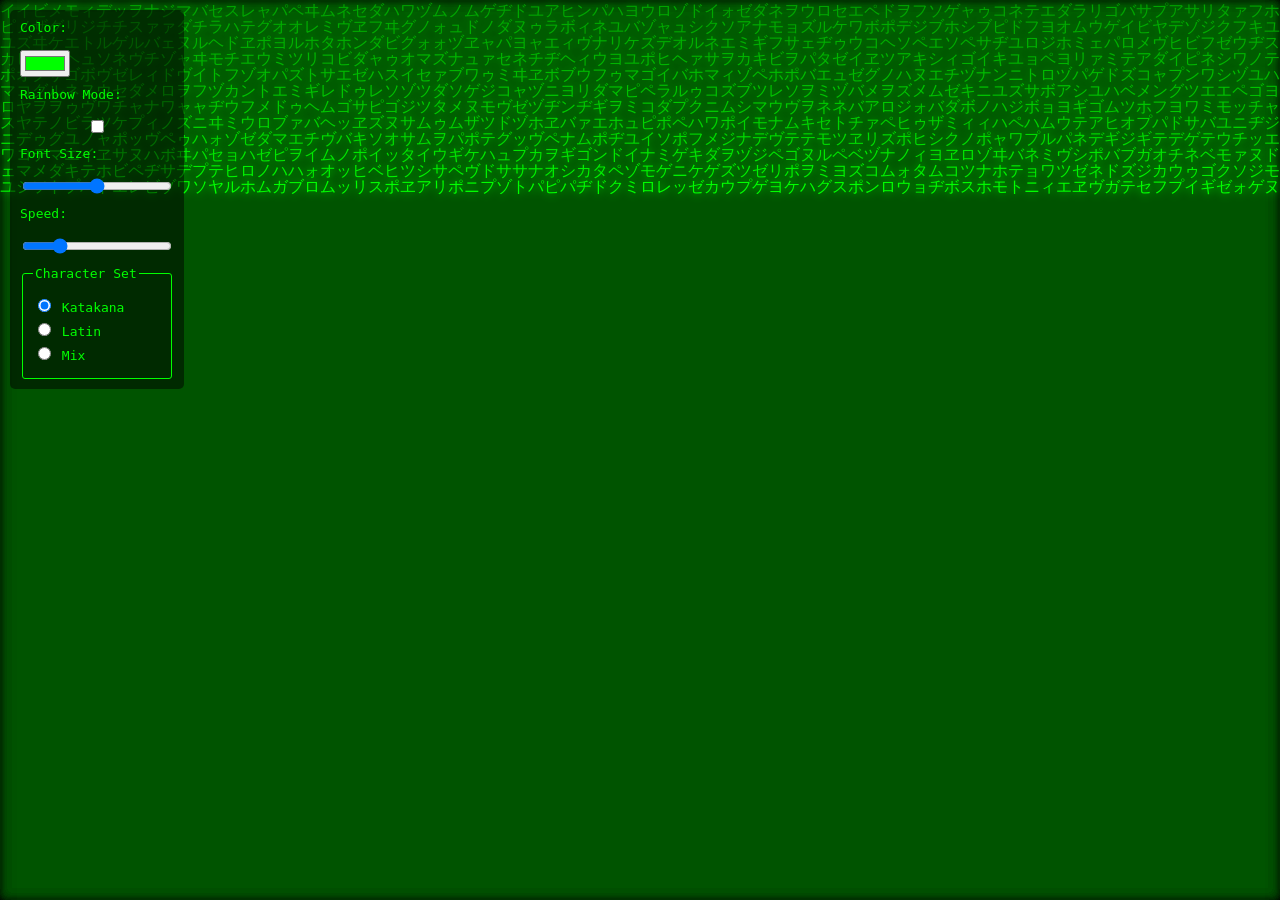
==== index.html @ f0cd73eb "feat: Create interactive matrix effect with customization This commit introduces a new interactive m" ====
<!DOCTYPE html>
<html lang="en">
<head>
    <meta charset="UTF-8">
    <meta name="viewport" content="width=device-width, initial-scale=1.0">
    <title>Matrix Rain</title>
    <link rel="stylesheet" href="style.css">
</head>
<body>
    <div id="controls">
        <label for="color-picker">Color:</label>
        <input type="color" id="color-picker" value="#00ff00">

        <label for="rainbow-mode">Rainbow Mode:</label>
        <input type="checkbox" id="rainbow-mode">

        <label for="font-size">Font Size:</label>
        <input type="range" id="font-size" min="8" max="24" value="16">

        <label for="speed">Speed:</label>
        <input type="range" id="speed" min="10" max="100" value="30">

        <fieldset>
            <legend>Character Set</legend>
            <label><input type="radio" name="char-set" value="katakana" checked> Katakana</label>
            <label><input type="radio" name="char-set" value="latin"> Latin</label>
            <label><input type="radio" name="char-set" value="mix"> Mix</label>
        </fieldset>
    </div>
    <canvas id="matrix-canvas"></canvas>
    <script src="matrix.js"></script>
</body>
</html>
---- style.css ----
body {
    margin: 0;
    overflow: hidden;
    background-color: #000;
    color: #0F0;
    font-family: monospace;
}

canvas {
    display: block;
}

#controls {
    position: absolute;
    top: 10px;
    left: 10px;
    background: rgba(0, 0, 0, 0.5);
    padding: 10px;
    border-radius: 5px;
    display: flex;
    flex-direction: column;
    gap: 10px;
}

#controls label, #controls legend {
    display: block;
    margin-bottom: 5px;
}

#controls input[type="range"] {
    width: 150px;
}

#controls fieldset {
    border: 1px solid #0F0;
    border-radius: 3px;
    padding: 10px;
}
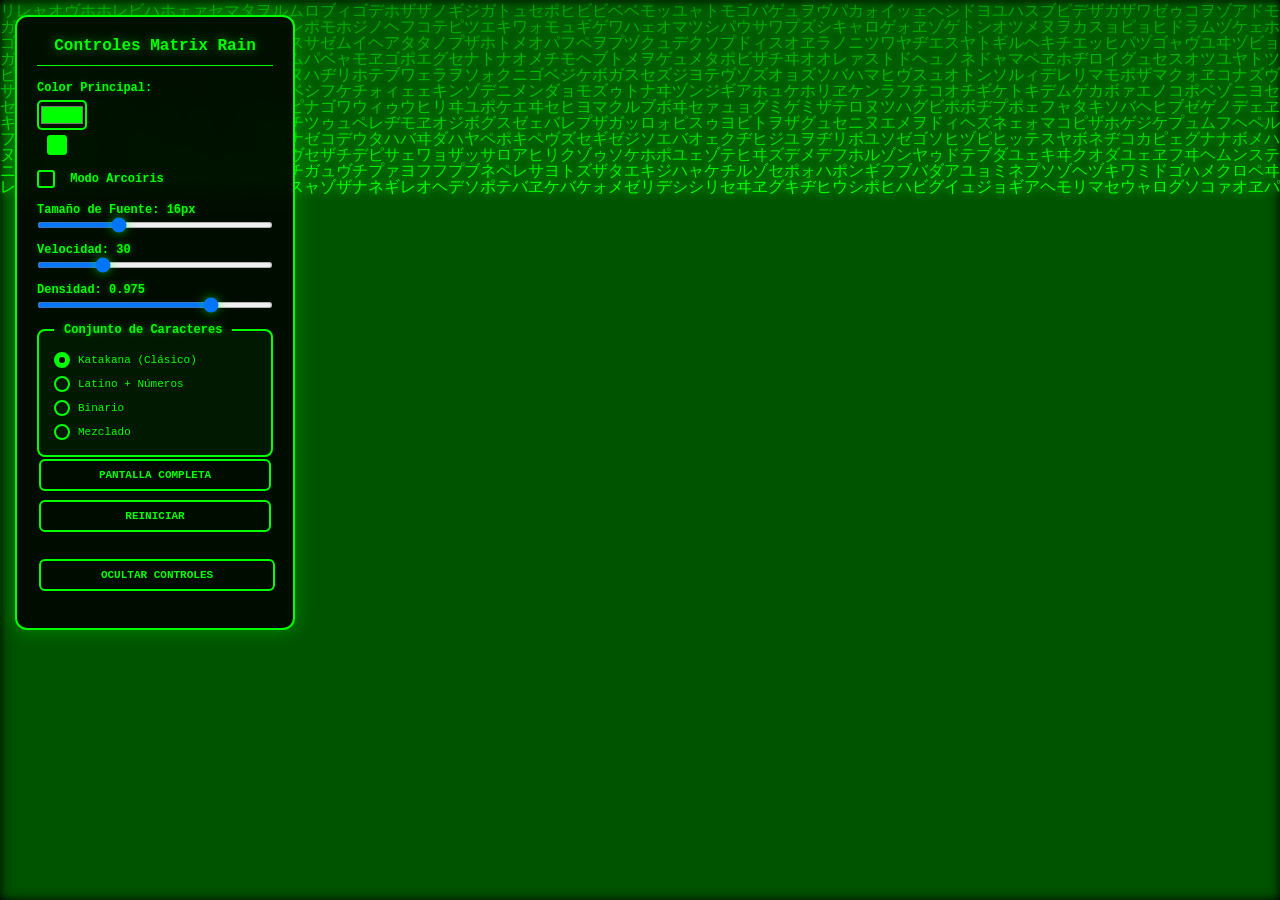
==== commit 5e3adef0: "feat: Add advanced controls and new UI for matrix effect This commit significantly enhances the matr" ====
--- a/index.html
+++ b/index.html
@@ -1,33 +1,68 @@
 <!DOCTYPE html>
-<html lang="en">
+<html lang="es">
 <head>
     <meta charset="UTF-8">
     <meta name="viewport" content="width=device-width, initial-scale=1.0">
-    <title>Matrix Rain</title>
-    <link rel="stylesheet" href="style.css">
+    <title>Matrix Rain - Visualizador</title>
+    <link rel="stylesheet" href="styles/style.css">
+    <link rel="icon" href="data:image/svg+xml,<svg xmlns='http://www.w3.org/2000/svg' viewBox='0 0 100 100'><text y='90' font-size='90'>🌧️</text></svg>">
 </head>
 <body>
-    <div id="controls">
-        <label for="color-picker">Color:</label>
-        <input type="color" id="color-picker" value="#00ff00">
+    <!-- Panel de Controles -->
+    <div id="controls-panel">
+        <h3>Controles Matrix Rain</h3>
 
-        <label for="rainbow-mode">Rainbow Mode:</label>
-        <input type="checkbox" id="rainbow-mode">
+        <div class="control-group">
+            <label for="color-picker">Color Principal:</label>
+            <input type="color" id="color-picker" value="#00ff00">
+            <span class="color-preview"></span>
+        </div>
 
-        <label for="font-size">Font Size:</label>
-        <input type="range" id="font-size" min="8" max="24" value="16">
+        <div class="control-group">
+            <label for="rainbow-mode">
+                <input type="checkbox" id="rainbow-mode"> Modo Arcoíris
+            </label>
+        </div>
 
-        <label for="speed">Speed:</label>
-        <input type="range" id="speed" min="10" max="100" value="30">
+        <div class="control-group">
+            <label for="font-size">Tamaño de Fuente: <span id="font-size-value">16</span>px</label>
+            <input type="range" id="font-size" min="8" max="32" value="16" step="2">
+        </div>
 
-        <fieldset>
-            <legend>Character Set</legend>
-            <label><input type="radio" name="char-set" value="katakana" checked> Katakana</label>
-            <label><input type="radio" name="char-set" value="latin"> Latin</label>
-            <label><input type="radio" name="char-set" value="mix"> Mix</label>
+        <div class="control-group">
+            <label for="speed">Velocidad: <span id="speed-value">30</span></label>
+            <input type="range" id="speed" min="5" max="100" value="30" step="5">
+        </div>
+
+        <div class="control-group">
+            <label for="density">Densidad: <span id="density-value">0.975</span></label>
+            <input type="range" id="density" min="0.9" max="0.999" value="0.975" step="0.005">
+        </div>
+
+        <fieldset class="char-set-fieldset">
+            <legend>Conjunto de Caracteres</legend>
+            <div class="radio-group">
+                <label><input type="radio" name="char-set" value="katakana" checked> Katakana (Clásico)</label>
+                <label><input type="radio" name="char-set" value="latin"> Latino + Números</label>
+                <label><input type="radio" name="char-set" value="binary"> Binario</label>
+                <label><input type="radio" name="char-set" value="mix"> Mezclado</label>
+            </div>
         </fieldset>
+
+        <div class="control-group">
+            <button id="fullscreen-btn">Pantalla Completa</button>
+            <button id="reset-btn">Reiniciar</button>
+        </div>
+
+        <div class="control-group">
+            <button id="toggle-controls">Ocultar Controles</button>
+        </div>
     </div>
+
+    <!-- Canvas Principal -->
     <canvas id="matrix-canvas"></canvas>
-    <script src="matrix.js"></script>
+
+    <!-- Scripts -->
+    <script src="js/matrix.js"></script>
 </body>
 </html>
--- a/styles/style.css
+++ b/styles/style.css
@@ -0,0 +1,313 @@
+/* Reset y configuración base */
+* {
+    margin: 0;
+    padding: 0;
+    box-sizing: border-box;
+}
+
+body {
+    margin: 0;
+    overflow: hidden;
+    background-color: #000;
+    color: #00ff00;
+    font-family: 'Courier New', 'Monaco', monospace;
+    position: relative;
+}
+
+/* Canvas principal */
+canvas {
+    display: block;
+    width: 100vw;
+    height: 100vh;
+    background: #000;
+}
+
+/* Panel de controles */
+#controls-panel {
+    position: fixed;
+    top: 15px;
+    left: 15px;
+    background: rgba(0, 0, 0, 0.85);
+    backdrop-filter: blur(10px);
+    border: 2px solid #00ff00;
+    border-radius: 12px;
+    padding: 20px;
+    min-width: 280px;
+    max-width: 320px;
+    z-index: 1000;
+    box-shadow: 0 0 20px rgba(0, 255, 0, 0.3);
+    transition: all 0.3s ease;
+}
+
+#controls-panel.hidden {
+    transform: translateX(-100%);
+    opacity: 0;
+}
+
+#controls-panel h3 {
+    color: #00ff00;
+    text-align: center;
+    margin-bottom: 15px;
+    font-size: 16px;
+    text-shadow: 0 0 10px rgba(0, 255, 0, 0.5);
+    border-bottom: 1px solid #00ff00;
+    padding-bottom: 10px;
+}
+
+/* Grupos de controles */
+.control-group {
+    margin-bottom: 15px;
+    display: flex;
+    flex-direction: column;
+    gap: 5px;
+}
+
+.control-group label {
+    color: #00ff00;
+    font-size: 12px;
+    font-weight: bold;
+    text-shadow: 0 0 5px rgba(0, 255, 0, 0.3);
+}
+
+/* Inputs de color */
+#color-picker {
+    width: 50px;
+    height: 30px;
+    border: 2px solid #00ff00;
+    border-radius: 5px;
+    background: transparent;
+    cursor: pointer;
+}
+
+.color-preview {
+    display: inline-block;
+    width: 20px;
+    height: 20px;
+    border: 1px solid #00ff00;
+    border-radius: 3px;
+    margin-left: 10px;
+    background: #00ff00;
+}
+
+/* Checkboxes */
+input[type="checkbox"] {
+    appearance: none;
+    width: 18px;
+    height: 18px;
+    border: 2px solid #00ff00;
+    border-radius: 3px;
+    background: transparent;
+    margin-right: 8px;
+    cursor: pointer;
+    position: relative;
+    vertical-align: middle;
+}
+
+input[type="checkbox"]:checked {
+    background: #00ff00;
+}
+
+input[type="checkbox"]:checked::after {
+    content: '✓';
+    color: #000;
+    font-weight: bold;
+    position: absolute;
+    top: -2px;
+    left: 2px;
+    font-size: 14px;
+}
+
+/* Sliders */
+input[type="range"] {
+    width: 100%;
+    height: 6px;
+    border-radius: 3px;
+    background: #333;
+    outline: none;
+    border: 1px solid #00ff00;
+}
+
+input[type="range"]::-webkit-slider-thumb {
+    appearance: none;
+    width: 18px;
+    height: 18px;
+    border-radius: 50%;
+    background: #00ff00;
+    cursor: pointer;
+    border: 2px solid #000;
+    box-shadow: 0 0 10px rgba(0, 255, 0, 0.5);
+}
+
+input[type="range"]::-moz-range-thumb {
+    width: 18px;
+    height: 18px;
+    border-radius: 50%;
+    background: #00ff00;
+    cursor: pointer;
+    border: 2px solid #000;
+    box-shadow: 0 0 10px rgba(0, 255, 0, 0.5);
+}
+
+/* Fieldset para radio buttons */
+.char-set-fieldset {
+    border: 2px solid #00ff00;
+    border-radius: 8px;
+    padding: 15px;
+    background: rgba(0, 255, 0, 0.05);
+}
+
+.char-set-fieldset legend {
+    color: #00ff00;
+    font-weight: bold;
+    padding: 0 10px;
+    font-size: 12px;
+    text-shadow: 0 0 5px rgba(0, 255, 0, 0.5);
+}
+
+.radio-group {
+    display: flex;
+    flex-direction: column;
+    gap: 8px;
+}
+
+.radio-group label {
+    display: flex;
+    align-items: center;
+    cursor: pointer;
+    font-size: 11px;
+}
+
+input[type="radio"] {
+    appearance: none;
+    width: 16px;
+    height: 16px;
+    border: 2px solid #00ff00;
+    border-radius: 50%;
+    background: transparent;
+    margin-right: 8px;
+    cursor: pointer;
+    position: relative;
+}
+
+input[type="radio"]:checked {
+    background: #00ff00;
+}
+
+input[type="radio"]:checked::after {
+    content: '';
+    width: 6px;
+    height: 6px;
+    border-radius: 50%;
+    background: #000;
+    position: absolute;
+    top: 50%;
+    left: 50%;
+    transform: translate(-50%, -50%);
+}
+
+/* Botones */
+button {
+    background: transparent;
+    color: #00ff00;
+    border: 2px solid #00ff00;
+    border-radius: 6px;
+    padding: 8px 12px;
+    cursor: pointer;
+    font-family: 'Courier New', monospace;
+    font-size: 11px;
+    font-weight: bold;
+    text-transform: uppercase;
+    transition: all 0.3s ease;
+    margin: 2px;
+}
+
+button:hover {
+    background: #00ff00;
+    color: #000;
+    box-shadow: 0 0 15px rgba(0, 255, 0, 0.5);
+    transform: translateY(-1px);
+}
+
+button:active {
+    transform: translateY(0);
+}
+
+#fullscreen-btn, #reset-btn {
+    flex: 1;
+    margin: 2px;
+}
+
+#toggle-controls {
+    width: 100%;
+    margin-top: 10px;
+}
+
+/* Valores dinámicos */
+#font-size-value,
+#speed-value,
+#density-value {
+    color: #00ff00;
+    font-weight: bold;
+    text-shadow: 0 0 5px rgba(0, 255, 0, 0.5);
+}
+
+/* Responsive design */
+@media (max-width: 768px) {
+    #controls-panel {
+        top: 10px;
+        left: 10px;
+        right: 10px;
+        min-width: auto;
+        max-width: none;
+        padding: 15px;
+    }
+
+    .control-group {
+        margin-bottom: 12px;
+    }
+
+    button {
+        padding: 10px;
+        font-size: 12px;
+    }
+}
+
+/* Efectos de hover para el panel */
+#controls-panel:hover {
+    box-shadow: 0 0 30px rgba(0, 255, 0, 0.4);
+    border-color: #00ff88;
+}
+
+/* Animación de entrada */
+@keyframes slideIn {
+    from {
+        transform: translateX(-100%);
+        opacity: 0;
+    }
+    to {
+        transform: translateX(0);
+        opacity: 1;
+    }
+}
+
+#controls-panel {
+    animation: slideIn 0.5s ease-out;
+}
+
+/* Scroll personalizado para elementos que lo necesiten */
+::-webkit-scrollbar {
+    width: 8px;
+}
+
+::-webkit-scrollbar-track {
+    background: #000;
+}
+
+::-webkit-scrollbar-thumb {
+    background: #00ff00;
+    border-radius: 4px;
+}
+
+::-webkit-scrollbar-thumb:hover {
+    background: #00ff88;
+}
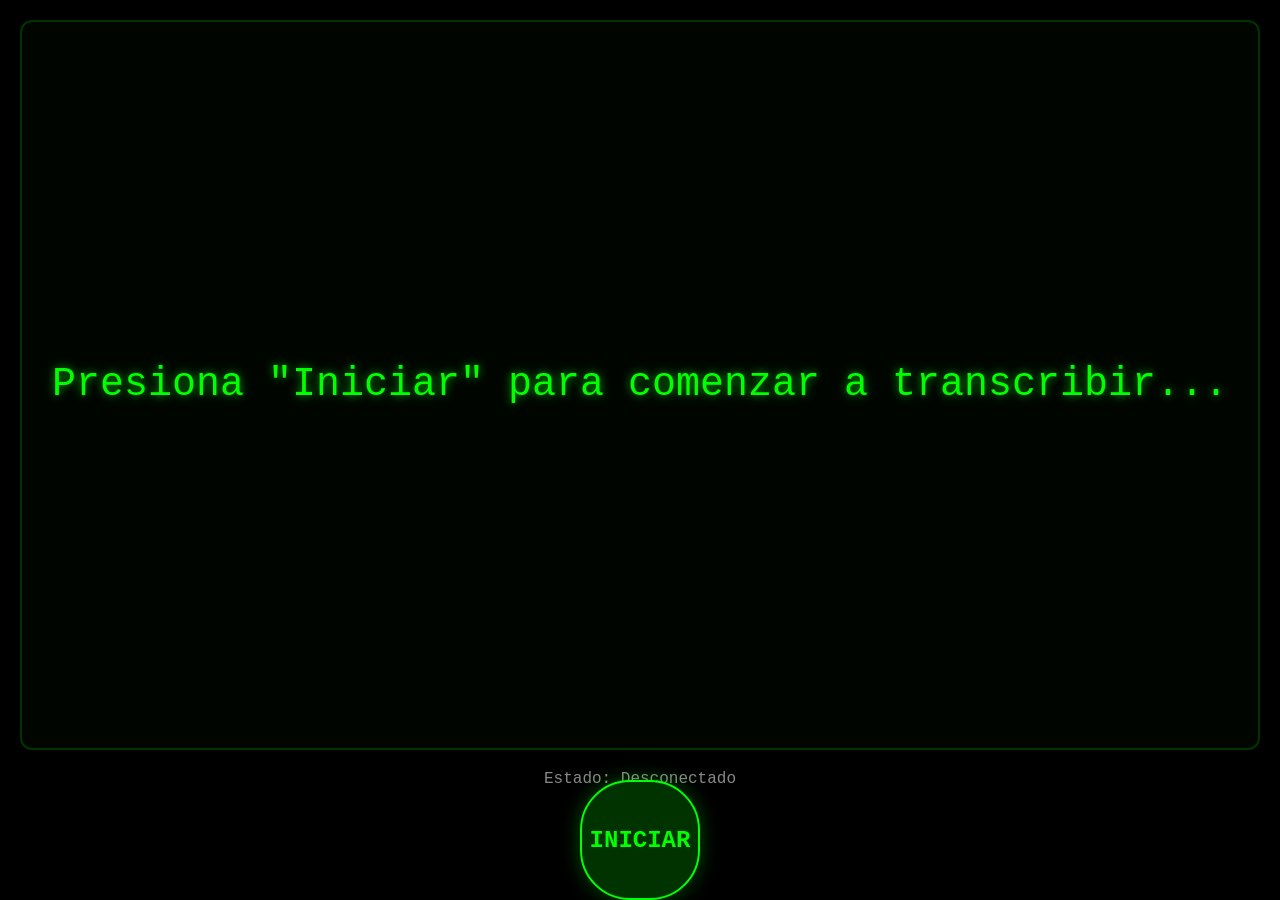
==== commit 88de2cdb: "This commit introduces a complete web application for real-time audio subtitling. The application is" ====
--- a/index.html
+++ b/index.html
@@ -3,66 +3,23 @@
 <head>
     <meta charset="UTF-8">
     <meta name="viewport" content="width=device-width, initial-scale=1.0">
-    <title>Matrix Rain - Visualizador</title>
+    <title>Subtítulos en Tiempo Real</title>
     <link rel="stylesheet" href="styles/style.css">
-    <link rel="icon" href="data:image/svg+xml,<svg xmlns='http://www.w3.org/2000/svg' viewBox='0 0 100 100'><text y='90' font-size='90'>🌧️</text></svg>">
+    <link rel="icon" href="data:image/svg+xml,<svg xmlns='http://www.w3.org/2000/svg' viewBox='0 0 100 100'><text y='90' font-size='90'>🎤</text></svg>">
 </head>
 <body>
-    <!-- Panel de Controles -->
-    <div id="controls-panel">
-        <h3>Controles Matrix Rain</h3>
-
-        <div class="control-group">
-            <label for="color-picker">Color Principal:</label>
-            <input type="color" id="color-picker" value="#00ff00">
-            <span class="color-preview"></span>
+    <div id="app-container">
+        <div id="subtitles-container">
+            <p id="subtitles">Presiona "Iniciar" para comenzar a transcribir...</p>
         </div>
-
-        <div class="control-group">
-            <label for="rainbow-mode">
-                <input type="checkbox" id="rainbow-mode"> Modo Arcoíris
-            </label>
+        <div id="status-bar">
+            <p id="status">Estado: Inactivo</p>
         </div>
-
-        <div class="control-group">
-            <label for="font-size">Tamaño de Fuente: <span id="font-size-value">16</span>px</label>
-            <input type="range" id="font-size" min="8" max="32" value="16" step="2">
-        </div>
-
-        <div class="control-group">
-            <label for="speed">Velocidad: <span id="speed-value">30</span></label>
-            <input type="range" id="speed" min="5" max="100" value="30" step="5">
-        </div>
-
-        <div class="control-group">
-            <label for="density">Densidad: <span id="density-value">0.975</span></label>
-            <input type="range" id="density" min="0.9" max="0.999" value="0.975" step="0.005">
-        </div>
-
-        <fieldset class="char-set-fieldset">
-            <legend>Conjunto de Caracteres</legend>
-            <div class="radio-group">
-                <label><input type="radio" name="char-set" value="katakana" checked> Katakana (Clásico)</label>
-                <label><input type="radio" name="char-set" value="latin"> Latino + Números</label>
-                <label><input type="radio" name="char-set" value="binary"> Binario</label>
-                <label><input type="radio" name="char-set" value="mix"> Mezclado</label>
-            </div>
-        </fieldset>
-
-        <div class="control-group">
-            <button id="fullscreen-btn">Pantalla Completa</button>
-            <button id="reset-btn">Reiniciar</button>
-        </div>
-
-        <div class="control-group">
-            <button id="toggle-controls">Ocultar Controles</button>
+        <div id="controls">
+            <button id="toggle-btn">Iniciar</button>
         </div>
     </div>
 
-    <!-- Canvas Principal -->
-    <canvas id="matrix-canvas"></canvas>
-
-    <!-- Scripts -->
-    <script src="js/matrix.js"></script>
+    <script src="js/main.js"></script>
 </body>
 </html>
--- a/styles/style.css
+++ b/styles/style.css
@@ -5,309 +5,113 @@
     box-sizing: border-box;
 }
 
+html, body {
+    height: 100%;
+    overflow: hidden;
+}
+
 body {
-    margin: 0;
-    overflow: hidden;
     background-color: #000;
     color: #00ff00;
     font-family: 'Courier New', 'Monaco', monospace;
-    position: relative;
+    display: flex;
+    justify-content: center;
+    align-items: center;
+    text-align: center;
 }
 
-/* Canvas principal */
-canvas {
-    display: block;
-    width: 100vw;
-    height: 100vh;
-    background: #000;
+/* Contenedor principal de la aplicación */
+#app-container {
+    width: 100%;
+    height: 100%;
+    display: flex;
+    flex-direction: column;
+    justify-content: space-between;
+    padding: 20px;
 }
 
-/* Panel de controles */
-#controls-panel {
-    position: fixed;
-    top: 15px;
-    left: 15px;
-    background: rgba(0, 0, 0, 0.85);
-    backdrop-filter: blur(10px);
-    border: 2px solid #00ff00;
+/* Contenedor de subtítulos */
+#subtitles-container {
+    flex-grow: 1;
+    display: flex;
+    justify-content: center;
+    align-items: center;
+    overflow-y: auto;
+    border: 2px solid #003300;
     border-radius: 12px;
+    background: rgba(0, 10, 0, 0.5);
     padding: 20px;
-    min-width: 280px;
-    max-width: 320px;
-    z-index: 1000;
-    box-shadow: 0 0 20px rgba(0, 255, 0, 0.3);
-    transition: all 0.3s ease;
+    margin-bottom: 20px;
 }
 
-#controls-panel.hidden {
-    transform: translateX(-100%);
-    opacity: 0;
+#subtitles {
+    font-size: 2.5rem; /* Tamaño de fuente grande para legibilidad */
+    line-height: 1.4;
+    text-shadow: 0 0 10px rgba(0, 255, 0, 0.7);
+    word-break: break-word;
+    margin: 0;
 }
 
-#controls-panel h3 {
-    color: #00ff00;
-    text-align: center;
-    margin-bottom: 15px;
-    font-size: 16px;
-    text-shadow: 0 0 10px rgba(0, 255, 0, 0.5);
-    border-bottom: 1px solid #00ff00;
-    padding-bottom: 10px;
+/* Barra de estado */
+#status-bar {
+    height: 30px;
+    font-size: 1rem;
+    color: #888;
 }
 
-/* Grupos de controles */
-.control-group {
-    margin-bottom: 15px;
+/* Controles */
+#controls {
+    height: 80px;
     display: flex;
-    flex-direction: column;
-    gap: 5px;
+    justify-content: center;
+    align-items: center;
 }
 
-.control-group label {
-    color: #00ff00;
-    font-size: 12px;
-    font-weight: bold;
-    text-shadow: 0 0 5px rgba(0, 255, 0, 0.3);
-}
-
-/* Inputs de color */
-#color-picker {
-    width: 50px;
-    height: 30px;
-    border: 2px solid #00ff00;
-    border-radius: 5px;
-    background: transparent;
-    cursor: pointer;
-}
-
-.color-preview {
-    display: inline-block;
-    width: 20px;
-    height: 20px;
-    border: 1px solid #00ff00;
-    border-radius: 3px;
-    margin-left: 10px;
-    background: #00ff00;
-}
-
-/* Checkboxes */
-input[type="checkbox"] {
-    appearance: none;
-    width: 18px;
-    height: 18px;
-    border: 2px solid #00ff00;
-    border-radius: 3px;
-    background: transparent;
-    margin-right: 8px;
-    cursor: pointer;
-    position: relative;
-    vertical-align: middle;
-}
-
-input[type="checkbox"]:checked {
-    background: #00ff00;
-}
-
-input[type="checkbox"]:checked::after {
-    content: '✓';
-    color: #000;
-    font-weight: bold;
-    position: absolute;
-    top: -2px;
-    left: 2px;
-    font-size: 14px;
-}
-
-/* Sliders */
-input[type="range"] {
-    width: 100%;
-    height: 6px;
-    border-radius: 3px;
-    background: #333;
-    outline: none;
-    border: 1px solid #00ff00;
-}
-
-input[type="range"]::-webkit-slider-thumb {
-    appearance: none;
-    width: 18px;
-    height: 18px;
-    border-radius: 50%;
-    background: #00ff00;
-    cursor: pointer;
-    border: 2px solid #000;
-    box-shadow: 0 0 10px rgba(0, 255, 0, 0.5);
-}
-
-input[type="range"]::-moz-range-thumb {
-    width: 18px;
-    height: 18px;
-    border-radius: 50%;
-    background: #00ff00;
-    cursor: pointer;
-    border: 2px solid #000;
-    box-shadow: 0 0 10px rgba(0, 255, 0, 0.5);
-}
-
-/* Fieldset para radio buttons */
-.char-set-fieldset {
-    border: 2px solid #00ff00;
-    border-radius: 8px;
-    padding: 15px;
-    background: rgba(0, 255, 0, 0.05);
-}
-
-.char-set-fieldset legend {
-    color: #00ff00;
-    font-weight: bold;
-    padding: 0 10px;
-    font-size: 12px;
-    text-shadow: 0 0 5px rgba(0, 255, 0, 0.5);
-}
-
-.radio-group {
-    display: flex;
-    flex-direction: column;
-    gap: 8px;
-}
-
-.radio-group label {
-    display: flex;
-    align-items: center;
-    cursor: pointer;
-    font-size: 11px;
-}
-
-input[type="radio"] {
-    appearance: none;
-    width: 16px;
-    height: 16px;
-    border: 2px solid #00ff00;
-    border-radius: 50%;
-    background: transparent;
-    margin-right: 8px;
-    cursor: pointer;
-    position: relative;
-}
-
-input[type="radio"]:checked {
-    background: #00ff00;
-}
-
-input[type="radio"]:checked::after {
-    content: '';
-    width: 6px;
-    height: 6px;
-    border-radius: 50%;
-    background: #000;
-    position: absolute;
-    top: 50%;
-    left: 50%;
-    transform: translate(-50%, -50%);
-}
-
-/* Botones */
-button {
-    background: transparent;
+#toggle-btn {
+    background: #003300;
     color: #00ff00;
     border: 2px solid #00ff00;
-    border-radius: 6px;
-    padding: 8px 12px;
+    border-radius: 50px; /* Botón redondo */
+    width: 120px;
+    height: 120px;
     cursor: pointer;
     font-family: 'Courier New', monospace;
-    font-size: 11px;
+    font-size: 1.5rem;
     font-weight: bold;
     text-transform: uppercase;
     transition: all 0.3s ease;
-    margin: 2px;
+    display: flex;
+    justify-content: center;
+    align-items: center;
+    box-shadow: 0 0 20px rgba(0, 255, 0, 0.3);
 }
 
-button:hover {
+#toggle-btn:hover {
     background: #00ff00;
     color: #000;
-    box-shadow: 0 0 15px rgba(0, 255, 0, 0.5);
-    transform: translateY(-1px);
+    box-shadow: 0 0 30px rgba(0, 255, 0, 0.7);
 }
 
-button:active {
-    transform: translateY(0);
+#toggle-btn.recording {
+    background: #ff0000;
+    border-color: #ff4d4d;
+    color: #fff;
+    box-shadow: 0 0 20px rgba(255, 0, 0, 0.5);
 }
 
-#fullscreen-btn, #reset-btn {
-    flex: 1;
-    margin: 2px;
-}
-
-#toggle-controls {
-    width: 100%;
-    margin-top: 10px;
-}
-
-/* Valores dinámicos */
-#font-size-value,
-#speed-value,
-#density-value {
-    color: #00ff00;
-    font-weight: bold;
-    text-shadow: 0 0 5px rgba(0, 255, 0, 0.5);
-}
-
-/* Responsive design */
+/* Responsive design para móviles */
 @media (max-width: 768px) {
-    #controls-panel {
-        top: 10px;
-        left: 10px;
-        right: 10px;
-        min-width: auto;
-        max-width: none;
-        padding: 15px;
+    #app-container {
+        padding: 10px;
     }
 
-    .control-group {
-        margin-bottom: 12px;
+    #subtitles {
+        font-size: 1.8rem;
     }
 
-    button {
-        padding: 10px;
-        font-size: 12px;
+    #toggle-btn {
+        width: 100px;
+        height: 100px;
+        font-size: 1.2rem;
     }
 }
-
-/* Efectos de hover para el panel */
-#controls-panel:hover {
-    box-shadow: 0 0 30px rgba(0, 255, 0, 0.4);
-    border-color: #00ff88;
-}
-
-/* Animación de entrada */
-@keyframes slideIn {
-    from {
-        transform: translateX(-100%);
-        opacity: 0;
-    }
-    to {
-        transform: translateX(0);
-        opacity: 1;
-    }
-}
-
-#controls-panel {
-    animation: slideIn 0.5s ease-out;
-}
-
-/* Scroll personalizado para elementos que lo necesiten */
-::-webkit-scrollbar {
-    width: 8px;
-}
-
-::-webkit-scrollbar-track {
-    background: #000;
-}
-
-::-webkit-scrollbar-thumb {
-    background: #00ff00;
-    border-radius: 4px;
-}
-
-::-webkit-scrollbar-thumb:hover {
-    background: #00ff88;
-}
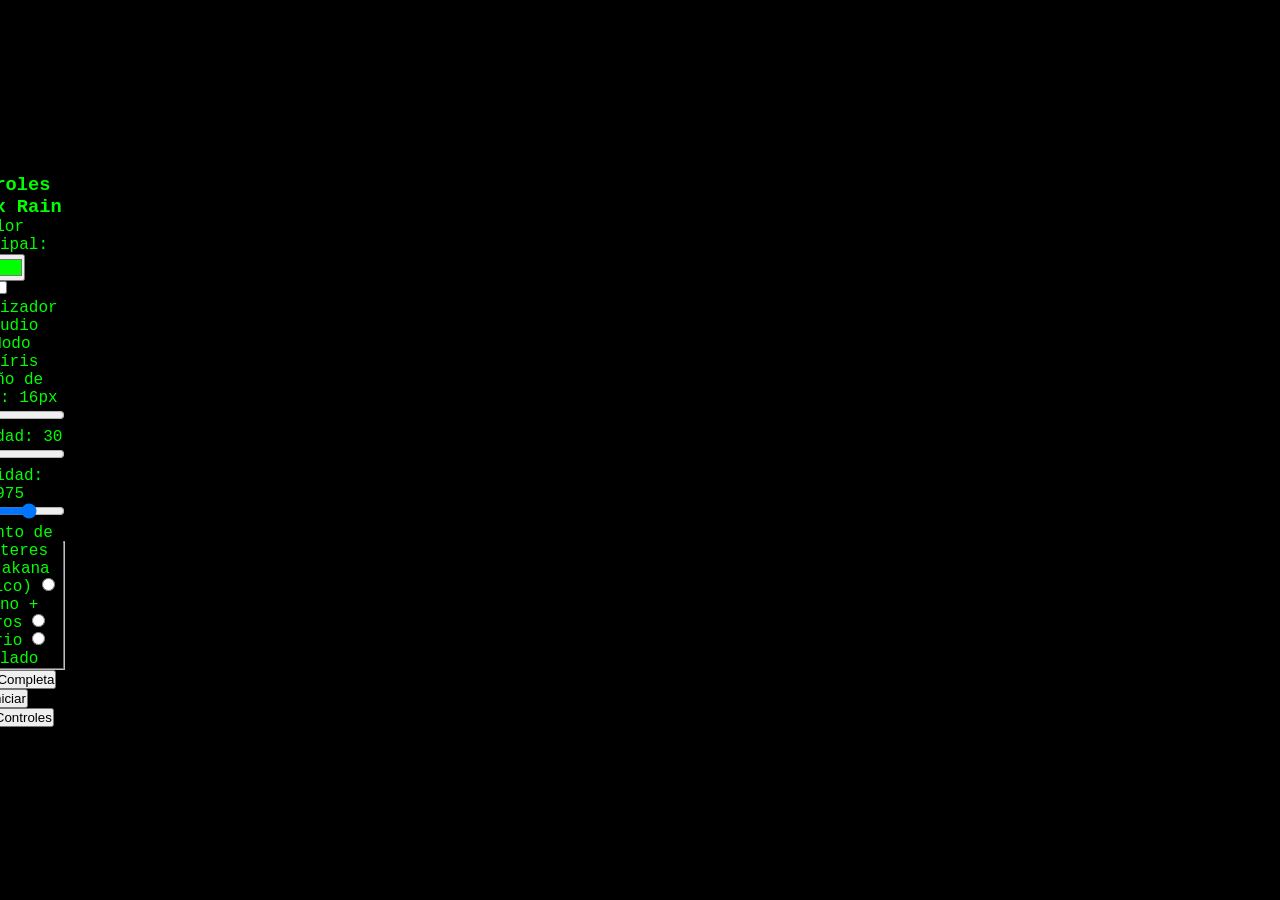
==== commit 76848646: "feat: add audio-reactive sine wave visualizer Implements a real-time sine wave visualization that re" ====
--- a/index.html
+++ b/index.html
@@ -3,23 +3,72 @@
 <head>
     <meta charset="UTF-8">
     <meta name="viewport" content="width=device-width, initial-scale=1.0">
-    <title>Subtítulos en Tiempo Real</title>
+    <title>Matrix Rain - Visualizador</title>
     <link rel="stylesheet" href="styles/style.css">
-    <link rel="icon" href="data:image/svg+xml,<svg xmlns='http://www.w3.org/2000/svg' viewBox='0 0 100 100'><text y='90' font-size='90'>🎤</text></svg>">
+    <link rel="icon" href="data:image/svg+xml,<svg xmlns='http://www.w3.org/2000/svg' viewBox='0 0 100 100'><text y='90' font-size='90'>🌧️</text></svg>">
 </head>
 <body>
-    <div id="app-container">
-        <div id="subtitles-container">
-            <p id="subtitles">Presiona "Iniciar" para comenzar a transcribir...</p>
+    <!-- Panel de Controles -->
+    <div id="controls-panel">
+        <h3>Controles Matrix Rain</h3>
+
+        <div class="control-group">
+            <label for="color-picker">Color Principal:</label>
+            <input type="color" id="color-picker" value="#00ff00">
+            <span class="color-preview"></span>
         </div>
-        <div id="status-bar">
-            <p id="status">Estado: Inactivo</p>
+
+        <div class="control-group">
+            <label for="audio-viz-toggle">
+                <input type="checkbox" id="audio-viz-toggle"> Visualizador de Audio
+            </label>
         </div>
-        <div id="controls">
-            <button id="toggle-btn">Iniciar</button>
+
+        <div class="control-group">
+            <label for="rainbow-mode">
+                <input type="checkbox" id="rainbow-mode"> Modo Arcoíris
+            </label>
+        </div>
+
+        <div class="control-group">
+            <label for="font-size">Tamaño de Fuente: <span id="font-size-value">16</span>px</label>
+            <input type="range" id="font-size" min="8" max="32" value="16" step="2">
+        </div>
+
+        <div class="control-group">
+            <label for="speed">Velocidad: <span id="speed-value">30</span></label>
+            <input type="range" id="speed" min="5" max="100" value="30" step="5">
+        </div>
+
+        <div class="control-group">
+            <label for="density">Densidad: <span id="density-value">0.975</span></label>
+            <input type="range" id="density" min="0.9" max="0.999" value="0.975" step="0.005">
+        </div>
+
+        <fieldset class="char-set-fieldset">
+            <legend>Conjunto de Caracteres</legend>
+            <div class="radio-group">
+                <label><input type="radio" name="char-set" value="katakana" checked> Katakana (Clásico)</label>
+                <label><input type="radio" name="char-set" value="latin"> Latino + Números</label>
+                <label><input type="radio" name="char-set" value="binary"> Binario</label>
+                <label><input type="radio" name="char-set" value="mix"> Mezclado</label>
+            </div>
+        </fieldset>
+
+        <div class="control-group">
+            <button id="fullscreen-btn">Pantalla Completa</button>
+            <button id="reset-btn">Reiniciar</button>
+        </div>
+
+        <div class="control-group">
+            <button id="toggle-controls">Ocultar Controles</button>
         </div>
     </div>
 
-    <script src="js/main.js"></script>
+    <!-- Canvas Principal -->
+    <canvas id="matrix-canvas"></canvas>
+
+    <!-- Scripts -->
+    <script src="js/matrix.js"></script>
 </body>
 </html>
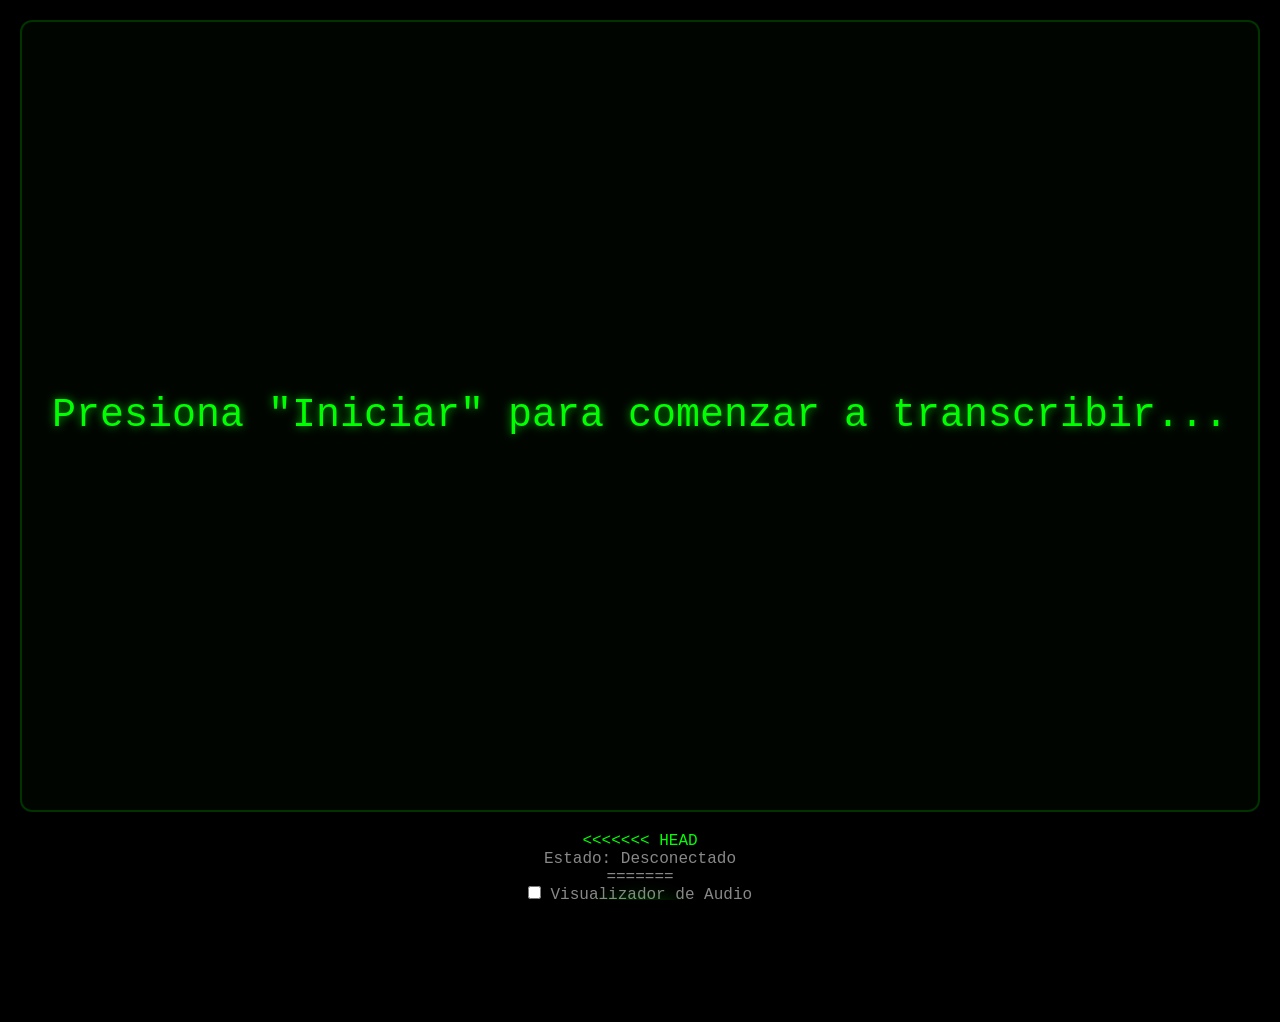
==== commit 7e07cd4f: "Merge remote-tracking branch 'origin/feat/matrix-effect' into feat/realtime-subtitles-app" ====
--- a/index.html
+++ b/index.html
@@ -3,20 +3,19 @@
 <head>
     <meta charset="UTF-8">
     <meta name="viewport" content="width=device-width, initial-scale=1.0">
-    <title>Matrix Rain - Visualizador</title>
+    <title>Subtítulos en Tiempo Real</title>
     <link rel="stylesheet" href="styles/style.css">
-    <link rel="icon" href="data:image/svg+xml,<svg xmlns='http://www.w3.org/2000/svg' viewBox='0 0 100 100'><text y='90' font-size='90'>🌧️</text></svg>">
+    <link rel="icon" href="data:image/svg+xml,<svg xmlns='http://www.w3.org/2000/svg' viewBox='0 0 100 100'><text y='90' font-size='90'>🎤</text></svg>">
 </head>
 <body>
-    <!-- Panel de Controles -->
-    <div id="controls-panel">
-        <h3>Controles Matrix Rain</h3>
-
-        <div class="control-group">
-            <label for="color-picker">Color Principal:</label>
-            <input type="color" id="color-picker" value="#00ff00">
-            <span class="color-preview"></span>
+    <div id="app-container">
+        <div id="subtitles-container">
+            <p id="subtitles">Presiona "Iniciar" para comenzar a transcribir...</p>
         </div>
+<<<<<<< HEAD
+        <div id="status-bar">
+            <p id="status">Estado: Inactivo</p>
+=======
 
         <div class="control-group">
             <label for="audio-viz-toggle">
@@ -28,47 +27,13 @@
             <label for="rainbow-mode">
                 <input type="checkbox" id="rainbow-mode"> Modo Arcoíris
             </label>
+>>>>>>> origin/feat/matrix-effect
         </div>
-
-        <div class="control-group">
-            <label for="font-size">Tamaño de Fuente: <span id="font-size-value">16</span>px</label>
-            <input type="range" id="font-size" min="8" max="32" value="16" step="2">
-        </div>
-
-        <div class="control-group">
-            <label for="speed">Velocidad: <span id="speed-value">30</span></label>
-            <input type="range" id="speed" min="5" max="100" value="30" step="5">
-        </div>
-
-        <div class="control-group">
-            <label for="density">Densidad: <span id="density-value">0.975</span></label>
-            <input type="range" id="density" min="0.9" max="0.999" value="0.975" step="0.005">
-        </div>
-
-        <fieldset class="char-set-fieldset">
-            <legend>Conjunto de Caracteres</legend>
-            <div class="radio-group">
-                <label><input type="radio" name="char-set" value="katakana" checked> Katakana (Clásico)</label>
-                <label><input type="radio" name="char-set" value="latin"> Latino + Números</label>
-                <label><input type="radio" name="char-set" value="binary"> Binario</label>
-                <label><input type="radio" name="char-set" value="mix"> Mezclado</label>
-            </div>
-        </fieldset>
-
-        <div class="control-group">
-            <button id="fullscreen-btn">Pantalla Completa</button>
-            <button id="reset-btn">Reiniciar</button>
-        </div>
-
-        <div class="control-group">
-            <button id="toggle-controls">Ocultar Controles</button>
+        <div id="controls">
+            <button id="toggle-btn">Iniciar</button>
         </div>
     </div>
 
-    <!-- Canvas Principal -->
-    <canvas id="matrix-canvas"></canvas>
-
-    <!-- Scripts -->
-    <script src="js/matrix.js"></script>
+    <script src="js/main.js"></script>
 </body>
 </html>
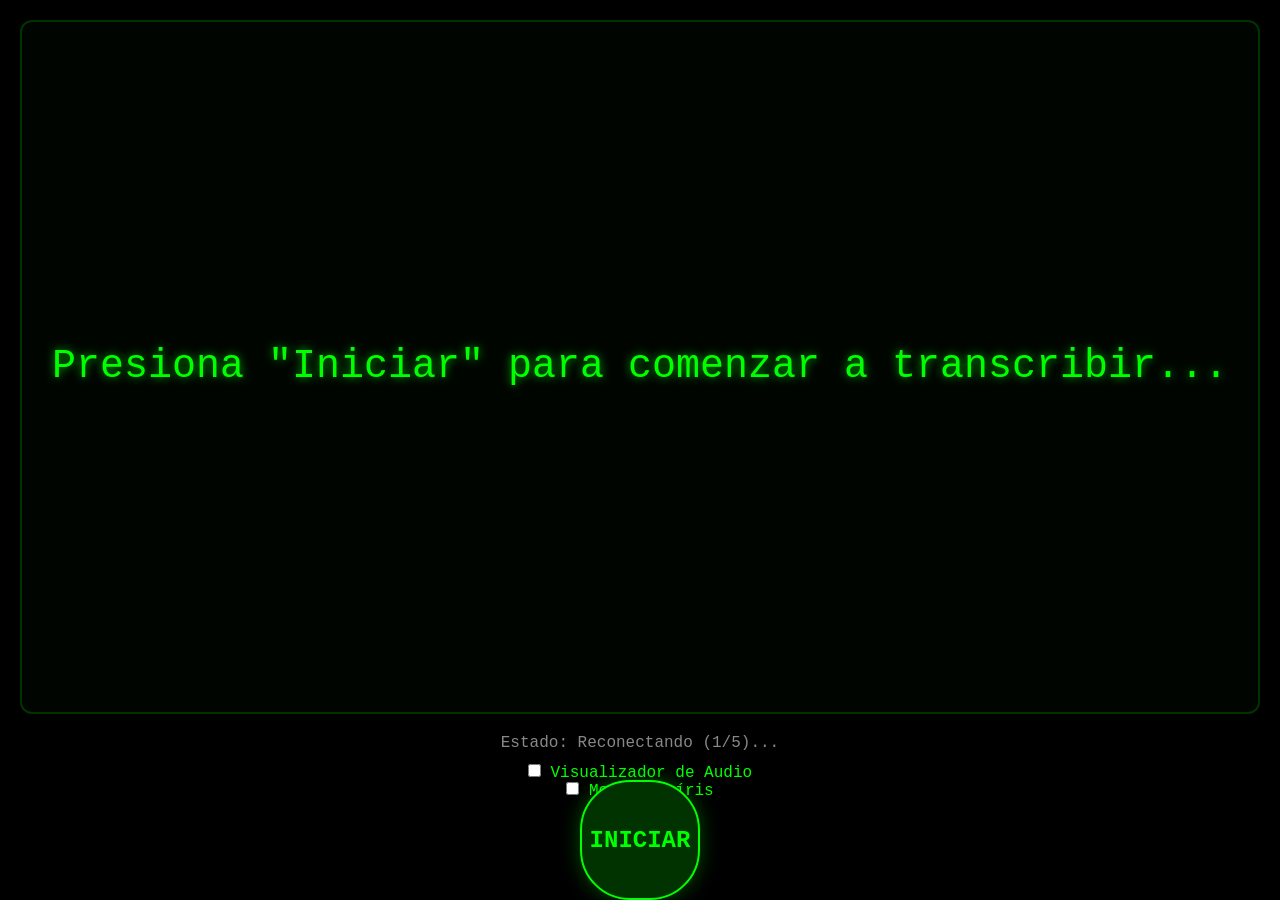
==== commit 1d3dbf12: "Add robustness improvements: input validation, error handling, merge conflict resolution Co-authored" ====
--- a/index.html
+++ b/index.html
@@ -12,10 +12,9 @@
         <div id="subtitles-container">
             <p id="subtitles">Presiona "Iniciar" para comenzar a transcribir...</p>
         </div>
-<<<<<<< HEAD
         <div id="status-bar">
             <p id="status">Estado: Inactivo</p>
-=======
+        </div>
 
         <div class="control-group">
             <label for="audio-viz-toggle">
@@ -27,7 +26,6 @@
             <label for="rainbow-mode">
                 <input type="checkbox" id="rainbow-mode"> Modo Arcoíris
             </label>
->>>>>>> origin/feat/matrix-effect
         </div>
         <div id="controls">
             <button id="toggle-btn">Iniciar</button>
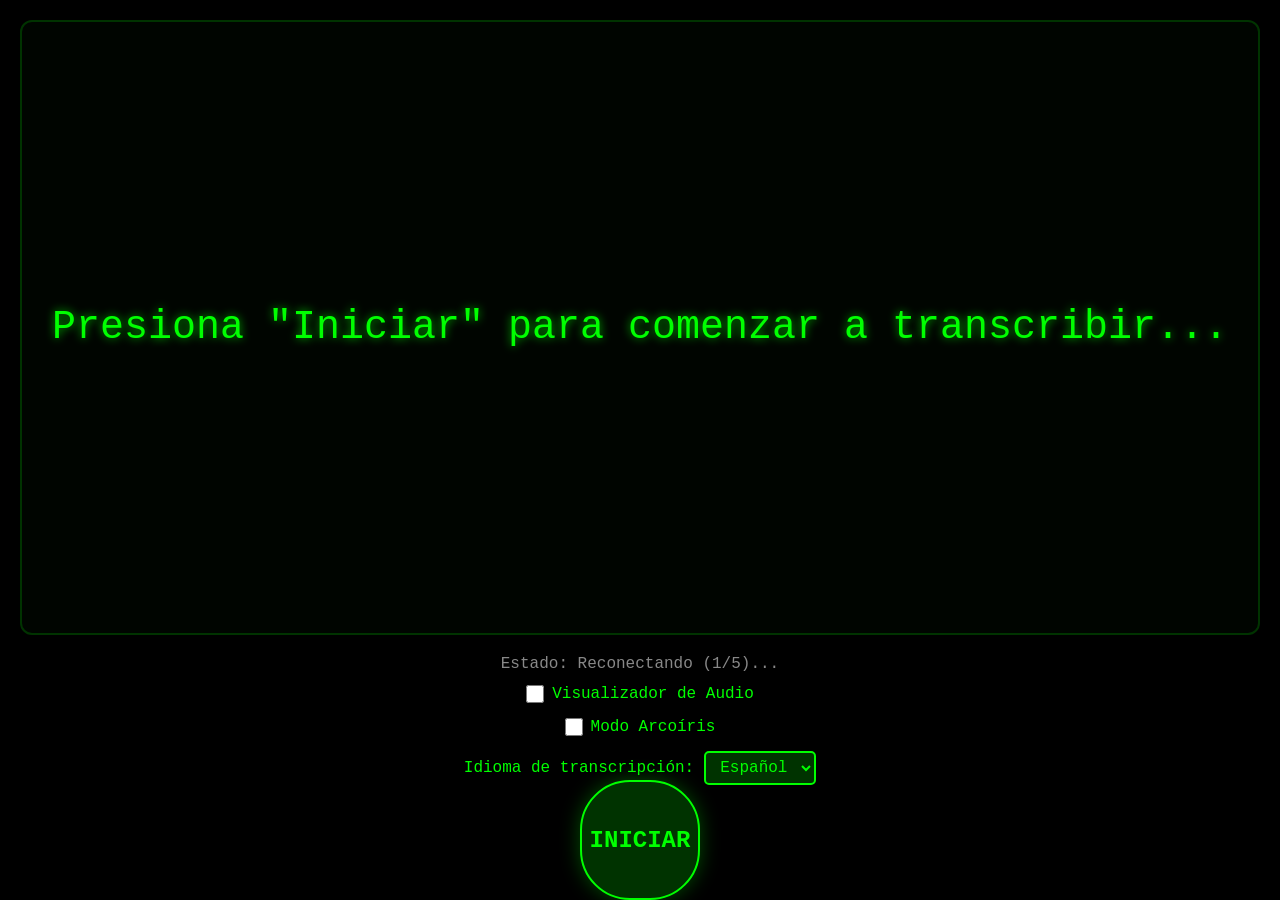
==== commit b0a3c940: "Add Spanish and English language differentiation feature Co-authored-by: Blackmvmba88 <213042059+Bla" ====
--- a/index.html
+++ b/index.html
@@ -27,6 +27,15 @@
                 <input type="checkbox" id="rainbow-mode"> Modo Arcoíris
             </label>
         </div>
+
+        <div class="control-group">
+            <label for="language-select">Idioma de transcripción:</label>
+            <select id="language-select">
+                <option value="es-ES">Español</option>
+                <option value="en-US">English</option>
+            </select>
+        </div>
+
         <div id="controls">
             <button id="toggle-btn">Iniciar</button>
         </div>
--- a/styles/style.css
+++ b/styles/style.css
@@ -60,6 +60,50 @@
 }
 
 /* Controles */
+.control-group {
+    margin-bottom: 15px;
+    display: flex;
+    justify-content: center;
+    align-items: center;
+    gap: 10px;
+    font-size: 1rem;
+}
+
+.control-group label {
+    color: #00ff00;
+    display: flex;
+    align-items: center;
+    gap: 8px;
+}
+
+.control-group input[type="checkbox"] {
+    cursor: pointer;
+    width: 18px;
+    height: 18px;
+}
+
+.control-group select {
+    background: #003300;
+    color: #00ff00;
+    border: 2px solid #00ff00;
+    border-radius: 5px;
+    padding: 5px 10px;
+    font-family: 'Courier New', monospace;
+    font-size: 1rem;
+    cursor: pointer;
+    outline: none;
+    transition: all 0.3s ease;
+}
+
+.control-group select:hover {
+    background: #004400;
+    box-shadow: 0 0 10px rgba(0, 255, 0, 0.3);
+}
+
+.control-group select:focus {
+    box-shadow: 0 0 15px rgba(0, 255, 0, 0.5);
+}
+
 #controls {
     height: 80px;
     display: flex;
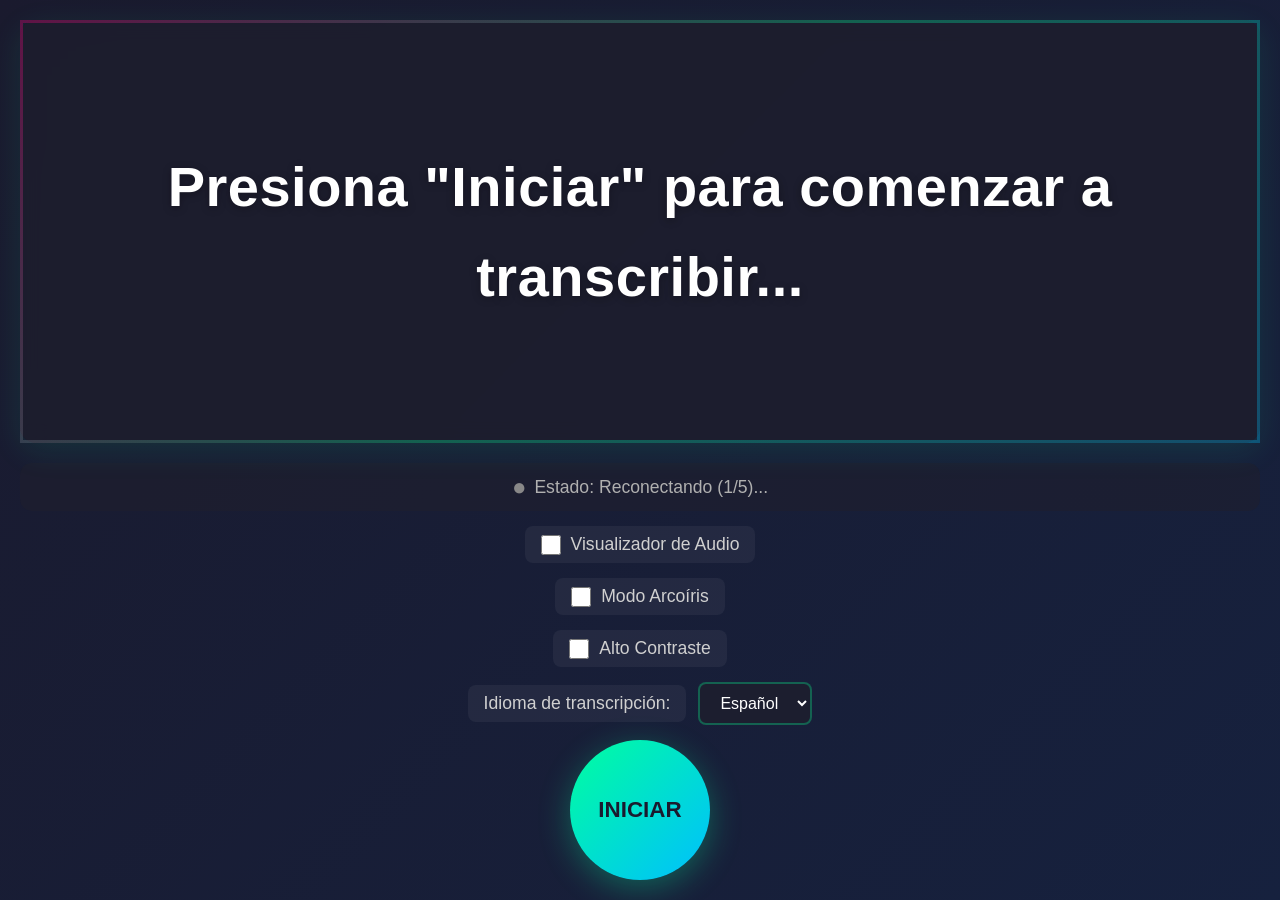
==== commit 6031ffd1: "Add cross-platform app structure: PWA, CLI, installation scripts, enhanced UI Co-authored-by: Blackm" ====
--- a/index.html
+++ b/index.html
@@ -3,9 +3,25 @@
 <head>
     <meta charset="UTF-8">
     <meta name="viewport" content="width=device-width, initial-scale=1.0">
-    <title>Subtítulos en Tiempo Real</title>
-    <link rel="stylesheet" href="styles/style.css">
+    <meta name="description" content="Subtítulos en tiempo real para que nadie se quede fuera de la conversación">
+    <meta name="theme-color" content="#00ff9f">
+    <title>Iyari-ear - Subtítulos en Tiempo Real</title>
+    
+    <!-- PWA Manifest -->
+    <link rel="manifest" href="/apps/pwa/manifest.json">
+    
+    <!-- Estilos -->
+    <link rel="stylesheet" href="styles/style-enhanced.css">
+    
+    <!-- Icons -->
+    <link rel="icon" type="image/png" sizes="192x192" href="/apps/pwa/icons/icon-192x192.png">
+    <link rel="apple-touch-icon" sizes="192x192" href="/apps/pwa/icons/icon-192x192.png">
     <link rel="icon" href="data:image/svg+xml,<svg xmlns='http://www.w3.org/2000/svg' viewBox='0 0 100 100'><text y='90' font-size='90'>🎤</text></svg>">
+    
+    <!-- iOS Meta Tags -->
+    <meta name="apple-mobile-web-app-capable" content="yes">
+    <meta name="apple-mobile-web-app-status-bar-style" content="black-translucent">
+    <meta name="apple-mobile-web-app-title" content="Iyari-ear">
 </head>
 <body>
     <div id="app-container">
@@ -29,6 +45,12 @@
         </div>
 
         <div class="control-group">
+            <label for="high-contrast-mode">
+                <input type="checkbox" id="high-contrast-mode"> Alto Contraste
+            </label>
+        </div>
+
+        <div class="control-group">
             <label for="language-select">Idioma de transcripción:</label>
             <select id="language-select">
                 <option value="es-ES">Español</option>
@@ -42,5 +64,30 @@
     </div>
 
     <script src="js/main.js"></script>
+    
+    <!-- PWA Service Worker Registration -->
+    <script>
+        // Registrar Service Worker para PWA
+        if ('serviceWorker' in navigator) {
+            window.addEventListener('load', () => {
+                navigator.serviceWorker.register('/apps/pwa/sw.js')
+                    .then(registration => {
+                        console.log('Service Worker registrado:', registration);
+                    })
+                    .catch(error => {
+                        console.log('Error al registrar Service Worker:', error);
+                    });
+            });
+        }
+
+        // Detectar si la app fue lanzada como PWA instalada
+        window.addEventListener('DOMContentLoaded', () => {
+            const isStandalone = window.matchMedia('(display-mode: standalone)').matches;
+            if (isStandalone) {
+                console.log('App ejecutándose como PWA instalada');
+                // Opcional: Puedes agregar lógica específica para PWA
+            }
+        });
+    </script>
 </body>
 </html>
--- a/styles/style-enhanced.css
+++ b/styles/style-enhanced.css
@@ -0,0 +1,398 @@
+/* Reset y configuración base */
+* {
+    margin: 0;
+    padding: 0;
+    box-sizing: border-box;
+}
+
+html, body {
+    height: 100%;
+    overflow: hidden;
+}
+
+body {
+    /* Tema oscuro suave y profesional */
+    background: linear-gradient(135deg, #1a1a2e 0%, #16213e 100%);
+    color: #e8e8e8;
+    font-family: -apple-system, BlinkMacSystemFont, 'Segoe UI', Roboto, 'Helvetica Neue', Arial, sans-serif;
+    display: flex;
+    justify-content: center;
+    align-items: center;
+    text-align: center;
+}
+
+/* Contenedor principal de la aplicación */
+#app-container {
+    width: 100%;
+    height: 100%;
+    display: flex;
+    flex-direction: column;
+    justify-content: space-between;
+    padding: 20px;
+    position: relative;
+}
+
+/* Contenedor de subtítulos - Elemento principal accesible */
+#subtitles-container {
+    flex-grow: 1;
+    display: flex;
+    justify-content: center;
+    align-items: center;
+    overflow-y: auto;
+    border: 3px solid transparent;
+    border-radius: 16px;
+    /* Fondo oscuro suave con sutil transparencia */
+    background: rgba(30, 30, 45, 0.85);
+    backdrop-filter: blur(10px);
+    padding: 40px;
+    margin-bottom: 20px;
+    box-shadow: 0 8px 32px rgba(0, 255, 159, 0.1);
+    /* Borde con acento rainbow sutil */
+    border-image: linear-gradient(135deg, 
+        rgba(255, 0, 128, 0.3),
+        rgba(0, 255, 159, 0.3),
+        rgba(0, 191, 255, 0.3)
+    ) 1;
+    transition: all 0.3s ease;
+}
+
+/* Animación pulse cuando detecta voz */
+#subtitles-container.listening {
+    animation: pulse-border 2s ease-in-out infinite;
+    border-color: #00ff9f;
+}
+
+@keyframes pulse-border {
+    0%, 100% {
+        box-shadow: 0 8px 32px rgba(0, 255, 159, 0.2);
+        border-color: rgba(0, 255, 159, 0.5);
+    }
+    50% {
+        box-shadow: 0 8px 32px rgba(0, 255, 159, 0.6);
+        border-color: rgba(0, 255, 159, 1);
+    }
+}
+
+#subtitles {
+    /* Texto ultra legible y grande */
+    font-size: clamp(2rem, 5vw, 3.5rem);
+    line-height: 1.6;
+    color: #ffffff;
+    word-break: break-word;
+    margin: 0;
+    font-weight: 600;
+    /* Sombra sutil para mejor legibilidad */
+    text-shadow: 0 2px 8px rgba(0, 0, 0, 0.3);
+    letter-spacing: 0.5px;
+}
+
+/* Barra de estado con indicadores */
+#status-bar {
+    min-height: 40px;
+    font-size: 1.1rem;
+    color: #b0b0b0;
+    padding: 10px;
+    background: rgba(30, 30, 45, 0.6);
+    border-radius: 12px;
+    margin-bottom: 15px;
+    display: flex;
+    align-items: center;
+    justify-content: center;
+    gap: 15px;
+    flex-wrap: wrap;
+}
+
+#status {
+    display: flex;
+    align-items: center;
+    gap: 8px;
+}
+
+/* Indicador de estado con color */
+#status::before {
+    content: "●";
+    font-size: 1.5rem;
+    color: #888;
+    animation: none;
+}
+
+#status.active::before {
+    color: #00ff9f;
+    animation: pulse-dot 1.5s ease-in-out infinite;
+}
+
+@keyframes pulse-dot {
+    0%, 100% { opacity: 1; }
+    50% { opacity: 0.4; }
+}
+
+/* Indicadores de calidad (para futura implementación) */
+.quality-indicator {
+    display: inline-flex;
+    align-items: center;
+    gap: 5px;
+    font-size: 0.9rem;
+    color: #888;
+}
+
+.quality-bar {
+    width: 60px;
+    height: 6px;
+    background: rgba(255, 255, 255, 0.1);
+    border-radius: 3px;
+    overflow: hidden;
+}
+
+.quality-fill {
+    height: 100%;
+    background: linear-gradient(90deg, #ff0080, #00ff9f, #00bfff);
+    transition: width 0.3s ease;
+}
+
+/* Controles */
+.control-group {
+    margin-bottom: 15px;
+    display: flex;
+    justify-content: center;
+    align-items: center;
+    gap: 12px;
+    font-size: 1.1rem;
+}
+
+.control-group label {
+    color: #d0d0d0;
+    display: flex;
+    align-items: center;
+    gap: 10px;
+    font-weight: 500;
+    cursor: pointer;
+    padding: 8px 16px;
+    background: rgba(255, 255, 255, 0.05);
+    border-radius: 8px;
+    transition: all 0.2s ease;
+}
+
+.control-group label:hover {
+    background: rgba(255, 255, 255, 0.1);
+    color: #ffffff;
+}
+
+.control-group input[type="checkbox"] {
+    cursor: pointer;
+    width: 20px;
+    height: 20px;
+    accent-color: #00ff9f;
+}
+
+.control-group select {
+    background: rgba(30, 30, 45, 0.8);
+    color: #ffffff;
+    border: 2px solid rgba(0, 255, 159, 0.3);
+    border-radius: 8px;
+    padding: 10px 16px;
+    font-family: inherit;
+    font-size: 1rem;
+    cursor: pointer;
+    outline: none;
+    transition: all 0.3s ease;
+    font-weight: 500;
+}
+
+.control-group select:hover {
+    border-color: rgba(0, 255, 159, 0.6);
+    background: rgba(30, 30, 45, 1);
+}
+
+.control-group select:focus {
+    border-color: #00ff9f;
+    box-shadow: 0 0 0 3px rgba(0, 255, 159, 0.2);
+}
+
+#controls {
+    min-height: 140px;
+    display: flex;
+    justify-content: center;
+    align-items: center;
+}
+
+/* Botón principal con efecto rainbow sutil */
+#toggle-btn {
+    background: linear-gradient(135deg, #00ff9f 0%, #00bfff 100%);
+    color: #1a1a2e;
+    border: none;
+    border-radius: 50%;
+    width: 140px;
+    height: 140px;
+    cursor: pointer;
+    font-family: inherit;
+    font-size: 1.4rem;
+    font-weight: 700;
+    text-transform: uppercase;
+    transition: all 0.3s ease;
+    display: flex;
+    justify-content: center;
+    align-items: center;
+    box-shadow: 0 8px 32px rgba(0, 255, 159, 0.3);
+    position: relative;
+    overflow: hidden;
+}
+
+/* Efecto de brillo en hover */
+#toggle-btn::before {
+    content: "";
+    position: absolute;
+    top: 0;
+    left: -100%;
+    width: 100%;
+    height: 100%;
+    background: linear-gradient(90deg, 
+        transparent, 
+        rgba(255, 255, 255, 0.3), 
+        transparent
+    );
+    transition: left 0.5s ease;
+}
+
+#toggle-btn:hover::before {
+    left: 100%;
+}
+
+#toggle-btn:hover {
+    transform: translateY(-4px) scale(1.05);
+    box-shadow: 0 12px 40px rgba(0, 255, 159, 0.5);
+}
+
+#toggle-btn:active {
+    transform: translateY(-2px) scale(1.02);
+}
+
+#toggle-btn.recording {
+    background: linear-gradient(135deg, #ff0080 0%, #ff4040 100%);
+    color: #ffffff;
+    box-shadow: 0 8px 32px rgba(255, 0, 128, 0.4);
+    animation: pulse-recording 2s ease-in-out infinite;
+}
+
+@keyframes pulse-recording {
+    0%, 100% {
+        box-shadow: 0 8px 32px rgba(255, 0, 128, 0.4);
+    }
+    50% {
+        box-shadow: 0 8px 40px rgba(255, 0, 128, 0.7);
+    }
+}
+
+#toggle-btn.recording:hover {
+    box-shadow: 0 12px 40px rgba(255, 0, 128, 0.6);
+}
+
+/* Modo alto contraste (activable via checkbox) */
+body.high-contrast {
+    background: #000000;
+}
+
+body.high-contrast #subtitles-container {
+    background: #000000;
+    border: 4px solid #ffff00;
+}
+
+body.high-contrast #subtitles {
+    color: #ffff00;
+    font-weight: 700;
+    text-shadow: none;
+}
+
+body.high-contrast .control-group select,
+body.high-contrast .control-group label {
+    background: #000000;
+    border-color: #ffff00;
+    color: #ffff00;
+}
+
+/* Modo rainbow (activable via checkbox) */
+body.rainbow-mode #subtitles {
+    background: linear-gradient(90deg, 
+        #ff0080, #ff8c00, #ffff00, 
+        #00ff00, #00bfff, #8b00ff
+    );
+    background-size: 200% auto;
+    -webkit-background-clip: text;
+    -webkit-text-fill-color: transparent;
+    background-clip: text;
+    animation: rainbow-flow 3s linear infinite;
+}
+
+@keyframes rainbow-flow {
+    0% { background-position: 0% center; }
+    100% { background-position: 200% center; }
+}
+
+/* Responsive design para móviles */
+@media (max-width: 768px) {
+    #app-container {
+        padding: 15px;
+    }
+
+    #subtitles-container {
+        padding: 25px 20px;
+    }
+
+    #subtitles {
+        font-size: clamp(1.5rem, 4vw, 2.5rem);
+    }
+
+    #toggle-btn {
+        width: 120px;
+        height: 120px;
+        font-size: 1.2rem;
+    }
+
+    .control-group {
+        font-size: 1rem;
+    }
+
+    #status-bar {
+        font-size: 0.95rem;
+    }
+}
+
+@media (max-width: 480px) {
+    #toggle-btn {
+        width: 100px;
+        height: 100px;
+        font-size: 1.1rem;
+    }
+
+    .control-group label {
+        padding: 6px 12px;
+        font-size: 0.9rem;
+    }
+}
+
+/* Animación de carga inicial */
+@keyframes fadeIn {
+    from {
+        opacity: 0;
+        transform: translateY(20px);
+    }
+    to {
+        opacity: 1;
+        transform: translateY(0);
+    }
+}
+
+#app-container {
+    animation: fadeIn 0.5s ease-out;
+}
+
+/* Accesibilidad: focus visible */
+*:focus-visible {
+    outline: 3px solid #00ff9f;
+    outline-offset: 2px;
+}
+
+/* Mejora de contraste para mejor lectura */
+::selection {
+    background: rgba(0, 255, 159, 0.3);
+    color: #ffffff;
+}
